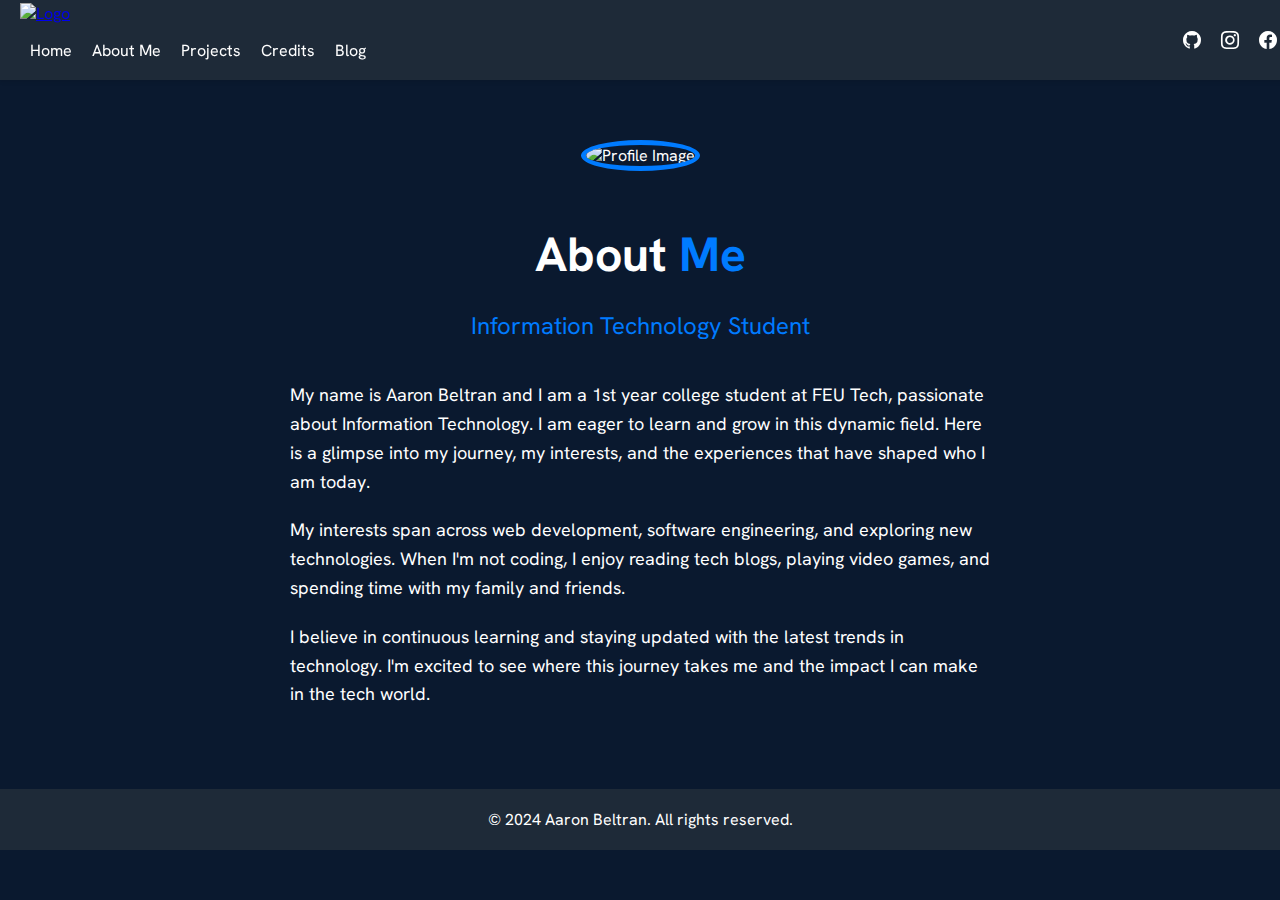
==== pages/AboutMe/index.html @ f5ea1e9a "feat(AboutMe): added contents and designs in my about me page." ====
<!DOCTYPE html>
<html lang="en">
<head>
    <meta charset="UTF-8">
    <meta name="viewport" content="width=device-width, initial-scale=1.0">
    <link rel="stylesheet" href="./assets/css/style.css">
    <link rel="stylesheet" href="https://cdn.jsdelivr.net/npm/bootstrap-icons@1.11.3/font/bootstrap-icons.min.css">
    <link href="https://fonts.googleapis.com/css2?family=Hanken+Grotesk:ital,wght@0,100..900;1,100..900&display=swap" rel="stylesheet">
    <title>About Me - Aaron Beltran</title>
</head>
<body>
    <div class="container">
        <div class="header">
            <div class="header-left">
                <div class="logo">
                    <a href="#"><img src="../../../images/—Pngtree—a letter wave logo vector_5228739.png" alt="Logo"></a>
                </div>
                <div class="nav">
                    <a href="../../../../index.html"><p>Home</p></a>
                    <a href="../AboutMe/index.html"><p>About Me</p></a>
                    <a href="../Projects/index.html"><p>Projects</p></a>
                    <a href="../Credits/index.html"><p>Credits</p></a>
                    <a href="#"><p>Blog</p></a>
                </div>
            </div>
            <div class="header-right">
                <a href="https://github.com/AaronBeltran1"><i class="bi bi-github"></i></a>
                <a href="https://www.instagram.com/_aaronbeltran/"><i class="bi bi-instagram"></i></a>
                <a href="https://www.facebook.com/aaron.beltran.1656/"><i class="bi bi-facebook"></i></a>
            </div>
        </div>
        <div class="about-section">
            <img class="about-image" src="../../../images/IMG_3669.jpg" alt="Profile Image">
            <h1 class="section-title">About <span class="highlight">Me</span></h1>
            <p class="subtitle">Information Technology Student</p>
            <div class="about-text">
                <p>My name is Aaron Beltran and I am a 1st year college student at FEU Tech, passionate about Information Technology. I am eager to learn and grow in this dynamic field. Here is a glimpse into my journey, my interests, and the experiences that have shaped who I am today.</p>
                <p>My interests span across web development, software engineering, and exploring new technologies. When I'm not coding, I enjoy reading tech blogs, playing video games, and spending time with my family and friends.</p>
                <p>I believe in continuous learning and staying updated with the latest trends in technology. I'm excited to see where this journey takes me and the impact I can make in the tech world.</p>
            </div>
        </div>
        <div class="footer">
            <p>&copy; 2024 Aaron Beltran. All rights reserved.</p>
        </div>
    </div>
</body>
</html>
---- pages/AboutMe/assets/css/style.css ----
body {
    margin: 0;
    font-family: 'Hanken Grotesk', sans-serif;
    background: #0a192f;
    color: #fff;
    overflow-x: hidden;
}

.header {
    background: #1e2a38;
    color: #fff;
    display: flex;
    justify-content: space-between;
    align-items: center;
    padding: 10px 20px;
    position: fixed;
    width: 100%;
    top: 0;
    z-index: 1000;
    height: 60px;
    box-shadow: 0 2px 4px rgba(0, 0, 0, 0.1);
    animation: slide-down 1s ease;
}

.logo img {
    margin-bottom: -5%;
    height: 60px;
}

.nav {
    display: flex;
    align-items: center;
}

.nav a {
    color: #fff;
    text-decoration: none;
    margin: 0 10px;
    font-size: 16px;
    position: relative;
    overflow: hidden;
}

.nav a::before {
    content: '';
    position: absolute;
    width: 100%;
    height: 2px;
    bottom: 0;
    left: -100%;
    background-color: #007bff;
    transition: all 0.3s ease-in-out;
}

.nav a:hover::before {
    left: 0;
}

.header-right {
    display: flex;
    align-items: center;
    margin-right: 1%;
}

.header-right a {
    color: #fff;
    margin: 0 10px;
    font-size: 18px;
    transition: color 0.3s ease, transform 0.3s ease;
}

.header-right a:hover {
    color: #007bff;
    transform: scale(1.2);
}

.about-section {
    margin-top: 80px;
    padding: 60px 20px;
    text-align: center;
    background: #0a192f;
    color: #fff;
    animation: fade-in 2s ease;
}

.section-title {
    font-size: 48px;
    margin-bottom: 10px;
    color: #fff;
}

.section-title .highlight {
    color: #007bff;
}

.subtitle {
    font-size: 24px;
    margin-bottom: 40px;
    color: #007bff;
}

.about-image {
    width: 200px;
    border-radius: 50%;
    border: 5px solid #007bff;
    animation: zoom-in 1s ease;
    margin-bottom: 20px;
    transition: transform 0.3s ease, box-shadow 0.3s ease;
}

.about-image:hover {
    transform: scale(1.1);
    box-shadow: 0 0 20px #007bff;
}

.about-text {
    max-width: 700px;
    margin: 0 auto;
    text-align: left;
}

.about-text p {
    font-size: 18px;
    line-height: 1.6;
    margin-bottom: 20px;
}

.footer {
    background: #1e2a38;
    color: #fff;
    padding: 20px;
    text-align: center;
    animation: fade-in 1s ease;
}

.footer p {
    margin: 0;
}

@keyframes fade-in {
    from {
        opacity: 0;
    }
    to {
        opacity: 1;
    }
}

@keyframes zoom-in {
    from {
        transform: scale(0.5);
        opacity: 0;
    }
    to {
        transform: scale(1);
        opacity: 1;
    }
}

@keyframes slide-down {
    from {
        transform: translateY(-100%);
    }
    to {
        transform: translateY(0);
    }
}
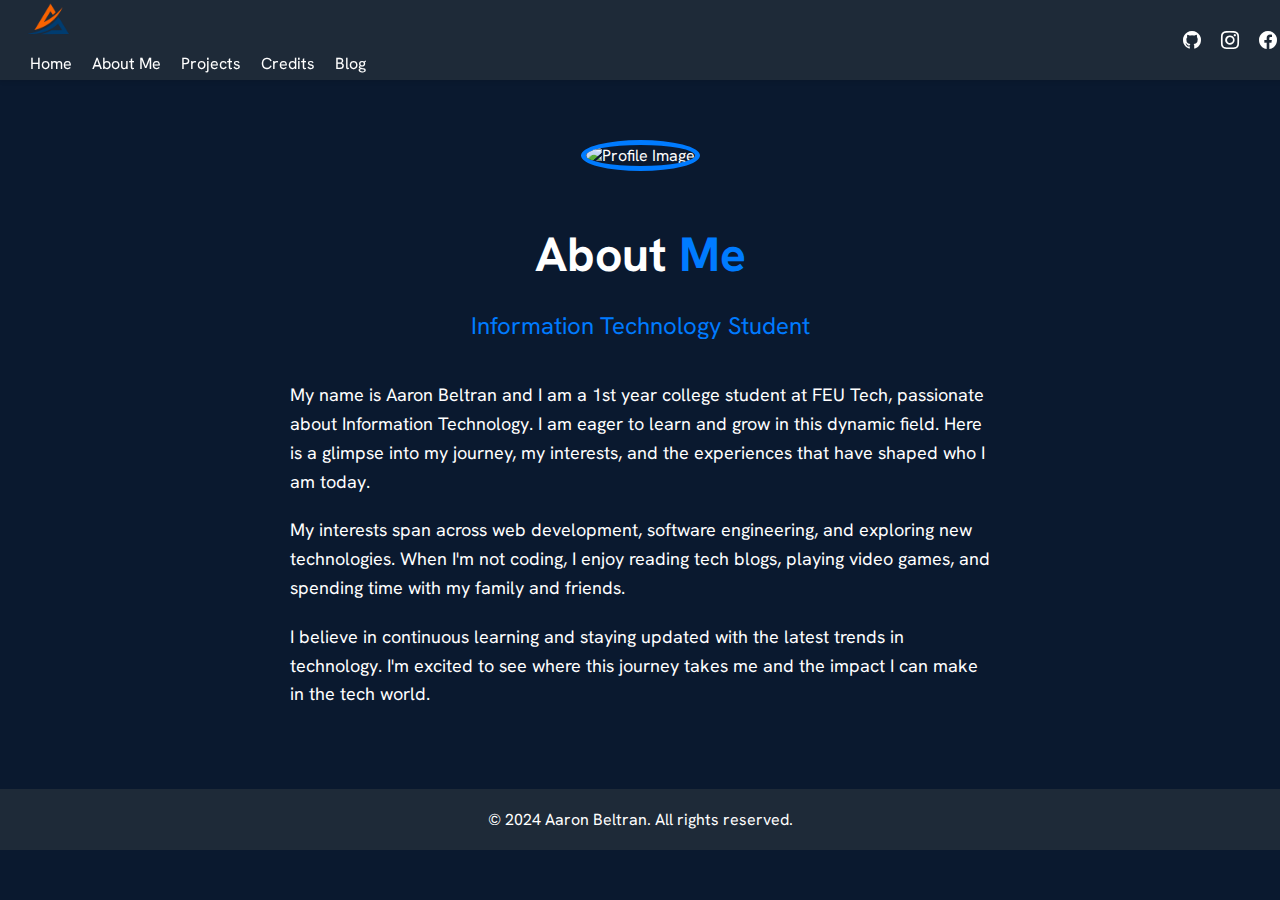
==== commit cc1646c7: "fix(AboutMe): Resolved issue navbar not linked to home" ====
--- a/pages/AboutMe/index.html
+++ b/pages/AboutMe/index.html
@@ -13,7 +13,7 @@
         <div class="header">
             <div class="header-left">
                 <div class="logo">
-                    <a href="#"><img src="../../../images/—Pngtree—a letter wave logo vector_5228739.png" alt="Logo"></a>
+                    <a href="#"><img src="./images/—Pngtree—a letter wave logo vector_5228739.png" alt="Logo"></a>
                 </div>
                 <div class="nav">
                     <a href="../../../../index.html"><p>Home</p></a>
@@ -30,7 +30,7 @@
             </div>
         </div>
         <div class="about-section">
-            <img class="about-image" src="../../../images/IMG_3669.jpg" alt="Profile Image">
+            <img class="about-image" src="./images/8r (1).JPG" alt="Profile Image">
             <h1 class="section-title">About <span class="highlight">Me</span></h1>
             <p class="subtitle">Information Technology Student</p>
             <div class="about-text">
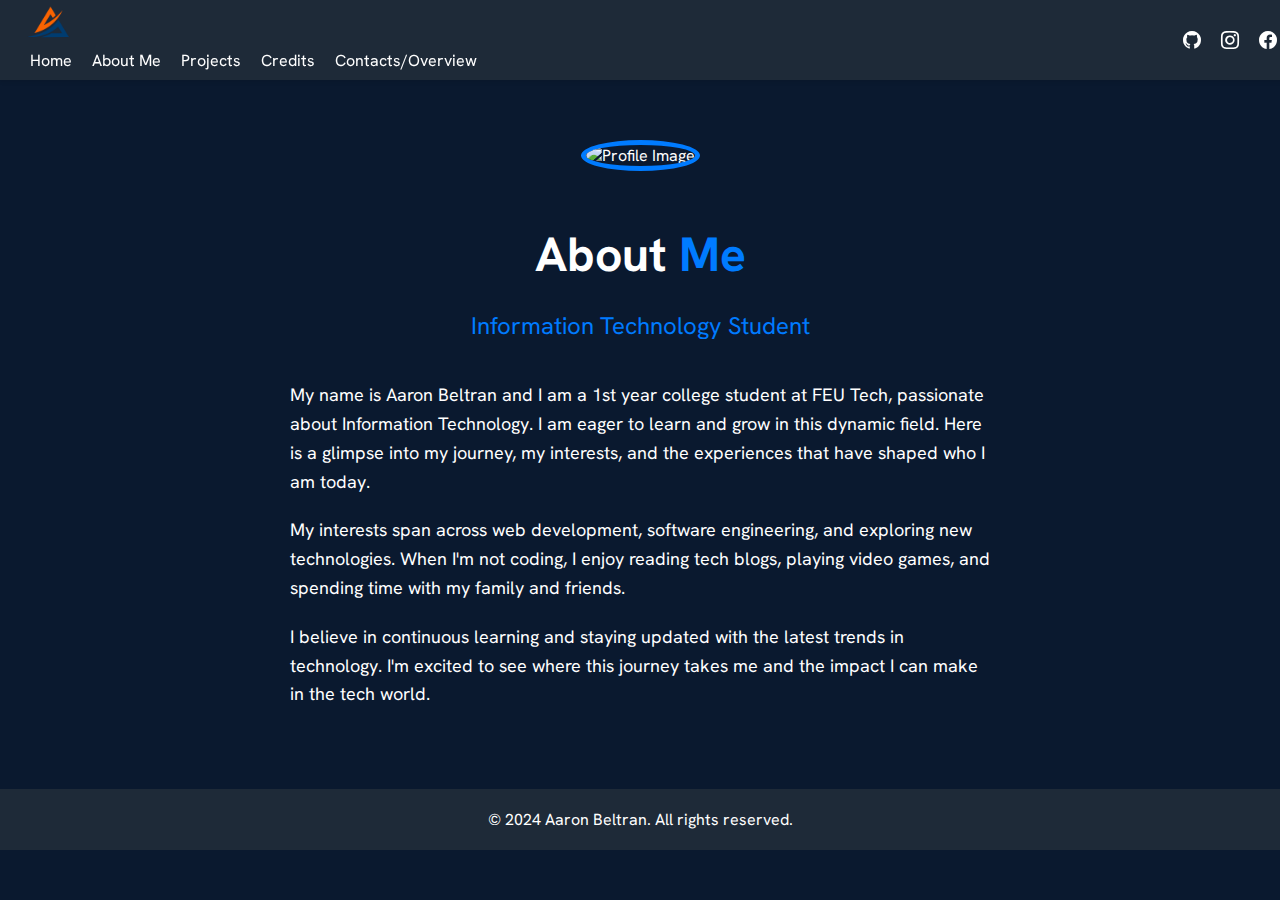
==== commit 9957fe35: "feat(Contacts/Overview): Added contacts/overview page that showcase the purpose of the website and m" ====
--- a/pages/AboutMe/index.html
+++ b/pages/AboutMe/index.html
@@ -16,11 +16,11 @@
                     <a href="#"><img src="./images/—Pngtree—a letter wave logo vector_5228739.png" alt="Logo"></a>
                 </div>
                 <div class="nav">
-                    <a href="../../../../index.html"><p>Home</p></a>
+                    <a href="../../index.html"><p>Home</p></a>
                     <a href="../AboutMe/index.html"><p>About Me</p></a>
                     <a href="../Projects/index.html"><p>Projects</p></a>
                     <a href="../Credits/index.html"><p>Credits</p></a>
-                    <a href="#"><p>Blog</p></a>
+                    <a href="../Contacts_Overview/index.html"><p>Contacts/Overview</p></a>
                 </div>
             </div>
             <div class="header-right">
